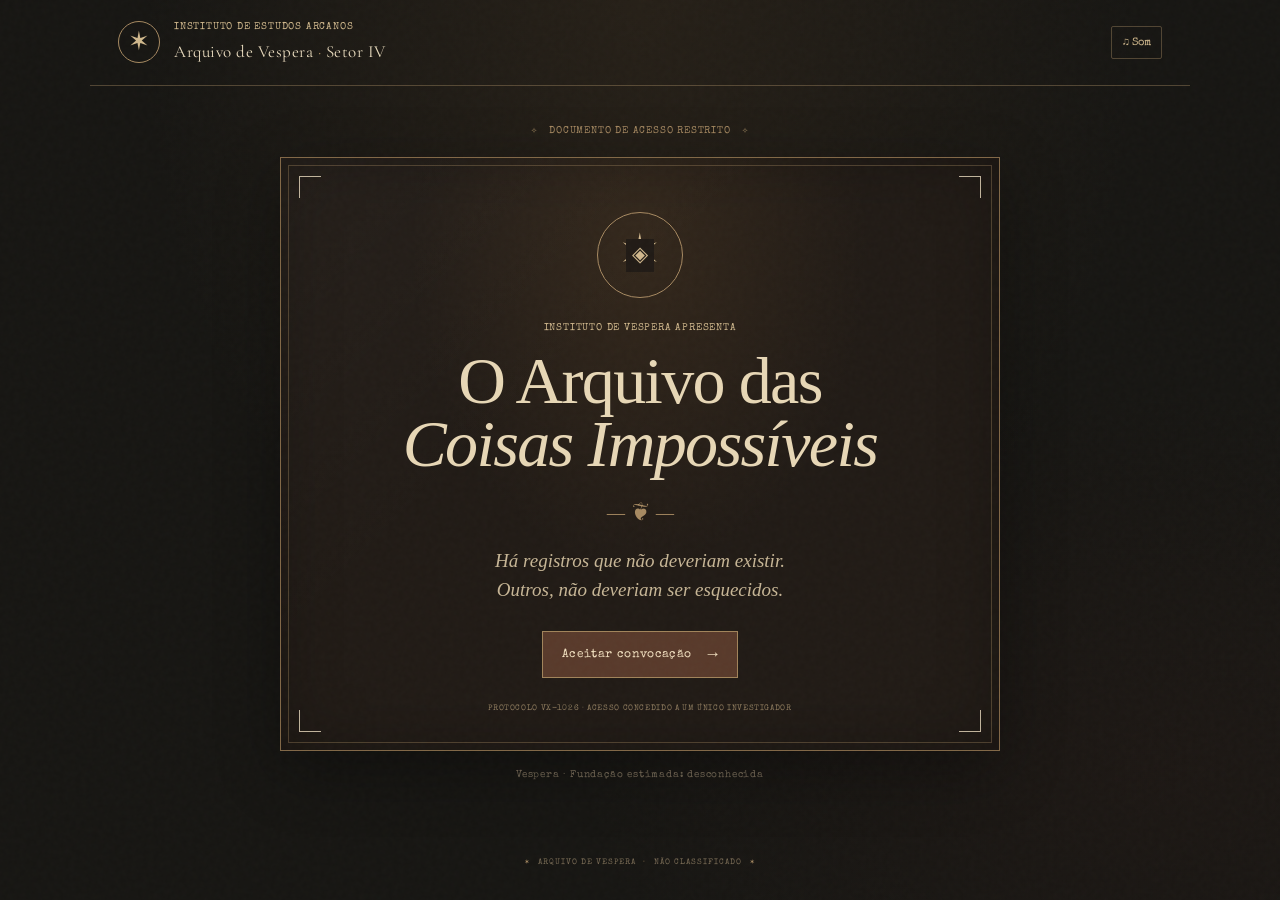
==== index.html @ 1dcfab78 "Add files via upload" ====
<!doctype html>
<html lang="pt-BR">
<head>
  <meta charset="utf-8">
  <meta name="viewport" content="width=device-width, initial-scale=1">
  <meta name="theme-color" content="#171613">
  <meta name="description" content="Um registro extraordinário do Instituto de Vespera.">
  <title>O Arquivo das Coisas Impossíveis</title>
  <link rel="preconnect" href="https://fonts.googleapis.com">
  <link rel="preconnect" href="https://fonts.gstatic.com" crossorigin>
  <link href="https://fonts.googleapis.com/css2?family=Cormorant+Garamond:wght@400;500;600;700&family=IM+Fell+English:ital@0;1&family=Special+Elite&display=swap" rel="stylesheet">
  <link rel="stylesheet" href="style.css">
</head>
<body>
  <div class="grain" aria-hidden="true"></div>
  <header class="topbar">
    <div class="sigil" aria-hidden="true">✶</div>
    <div>
      <p class="eyebrow">Instituto de Estudos Arcanos</p>
      <p class="topbar-title">Arquivo de Vespera <span>·</span> Setor IV</p>
    </div>
    <button class="sound-toggle" id="soundToggle" type="button" aria-pressed="false" title="Ativar som ambiente (opcional)">♫ <span>Som</span></button>
  </header>

  <main id="app">
    <section class="screen active" id="screen-intro" aria-labelledby="intro-title">
      <div class="chapter-mark">✧ &nbsp; DOCUMENTO DE ACESSO RESTRITO &nbsp; ✧</div>
      <div class="book-cover">
        <div class="cover-corner top-left"></div><div class="cover-corner top-right"></div>
        <div class="cover-corner bottom-left"></div><div class="cover-corner bottom-right"></div>
        <div class="cover-emblem" aria-hidden="true"><span>✶</span><i>◈</i></div>
        <p class="eyebrow">Instituto de Vespera apresenta</p>
        <h1 id="intro-title">O Arquivo das<br><em>Coisas Impossíveis</em></h1>
        <div class="ornament">— ❦ —</div>
        <p class="cover-subtitle">Há registros que não deveriam existir.<br>Outros, não deveriam ser esquecidos.</p>
        <button class="primary-button" id="beginButton" type="button">Aceitar convocação <span>→</span></button>
        <p class="tiny-note">PROTOCOLO VX-1026 · ACESSO CONCEDIDO A UM ÚNICO INVESTIGADOR</p>
      </div>
      <p class="page-footnote">Vespera · Fundação estimada: desconhecida</p>
    </section>

    <section class="screen" id="screen-catalog" aria-labelledby="catalog-title" hidden>
      <div class="section-heading">
        <p class="eyebrow">Capítulo I · Sala de registros</p>
        <h2 id="catalog-title">O catálogo esquecido</h2>
        <p>Quatro registros foram separados do acervo principal. Leia-os com atenção. O arquivo costuma esconder a verdade à vista de todos.</p>
      </div>
      <div class="progress-row"><span>REGISTROS EXAMINADOS</span><span id="progressText">0 / 3</span></div>
      <div class="progress-track"><div id="progressFill"></div></div>
      <div class="document-grid">
        <button class="document-card" type="button" data-doc="individual">
          <span class="doc-number">REGISTRO A-01</span><span class="doc-icon">♙</span>
          <span class="doc-title">Indivíduo extraordinário</span><span class="doc-description">Uma ficha que desafia a classificação.</span><span class="doc-open">Abrir documento ↗</span>
          <span class="read-stamp" aria-hidden="true">LIDO</span>
        </button>
        <button class="document-card" type="button" data-doc="letter">
          <span class="doc-number">REGISTRO A-02</span><span class="doc-icon">✉</span>
          <span class="doc-title">Correspondência interceptada</span><span class="doc-description">Uma mensagem que não chegou ao destino.</span><span class="doc-open">Abrir documento ↗</span>
          <span class="read-stamp" aria-hidden="true">LIDO</span>
        </button>
        <button class="document-card" type="button" data-doc="bestiary">
          <span class="doc-number">REGISTRO A-03</span><span class="doc-icon">♜</span>
          <span class="doc-title">Bestiário de anomalias</span><span class="doc-description">Uma criatura de hábitos questionáveis.</span><span class="doc-open">Abrir documento ↗</span>
          <span class="read-stamp" aria-hidden="true">LIDO</span>
        </button>
        <button class="document-card restricted" type="button" data-doc="sealed">
          <span class="doc-number">REGISTRO A-04</span><span class="doc-icon">⌑</span>
          <span class="doc-title">Registro sem classificação</span><span class="doc-description">O acesso exige uma palavra-chave.</span><span class="doc-open">Examinar selo ↗</span>
          <span class="lock-mark" aria-hidden="true">✦ RESTRITO ✦</span>
        </button>
      </div>
      <div class="hint-box"><span class="hint-symbol">☞</span><p><strong>Nota do arquivista:</strong> os três primeiros documentos podem ser consultados em qualquer ordem. Quando tiver examinado todos, procure o que eles têm em comum.</p></div>
      <div class="center-actions"><button class="text-button" id="toRiddleButton" type="button">Ir para a investigação →</button></div>
    </section>

    <section class="screen" id="screen-riddle" aria-labelledby="riddle-title" hidden>
      <div class="section-heading">
        <p class="eyebrow">Capítulo II · Mesa de investigação</p>
        <h2 id="riddle-title">Aquilo que permanece</h2>
        <p>O selo reage a uma palavra. Não é o nome de um objeto, mas algo que pode ser guardado, construído e compartilhado mesmo à distância.</p>
      </div>
      <div class="riddle-panel">
        <div class="wax-seal" aria-hidden="true">V</div>
        <p class="eyebrow">PERGUNTA DE CONTROLE</p>
        <p class="riddle-quote">“Torna-se mais forte quando compartilhado. Pode atravessar o tempo e a distância. Sete letras. Começa com V.”</p>
        <label for="passwordInput">Palavra-chave</label>
        <form id="passwordForm" autocomplete="off">
          <input id="passwordInput" name="password" type="text" placeholder="Insira sua resposta..." maxlength="40" aria-describedby="passwordFeedback">
          <button class="primary-button" type="submit">Testar palavra <span>→</span></button>
        </form>
        <p id="passwordFeedback" class="feedback" role="status" aria-live="polite"></p>
        <button class="hint-button" id="hintButton" type="button">Solicitar pista adicional</button>
        <p id="extraHint" class="extra-hint" hidden>As pistas falam de algo que existe entre pessoas. Não é uma lembrança isolada, mas aquilo que as conecta.</p>
      </div>
      <div class="center-actions"><button class="text-button" id="backToCatalog" type="button">← Voltar aos documentos</button></div>
    </section>

    <section class="screen" id="screen-locked" aria-labelledby="locked-title" hidden>
      <div class="section-heading">
        <p class="eyebrow">Capítulo III · Câmara de conservação</p>
        <h2 id="locked-title">O selo foi rompido</h2>
        <p>O arquivo reconheceu a resposta. Uma última folha estava escondida atrás do registro oficial.</p>
      </div>
      <article class="parchment reveal-card">
        <p class="document-meta">INSTITUTO DE VESPERA · REGISTRO A-04</p>
        <div class="document-symbol">✧</div>
        <h3>Relatório sobre um vínculo improvável</h3>
        <p>Classificação: <em>raro, persistente e de origem inexplicavelmente caótica.</em></p>
        <p>O material investigado contém conversas sem propósito aparente, referências que só duas pessoas compreendem e episódios cuja explicação oficial permanece: “você precisava estar lá”.</p>
        <p>Apesar das evidências, o vínculo não pôde ser catalogado como mero acaso.</p>
        <div class="redaction">[ A ÚLTIMA OBSERVAÇÃO FOI RESERVADA AO DESTINATÁRIO. ]</div>
        <button class="primary-button dark-button" id="revealLetterButton" type="button">Ler a observação final <span>→</span></button>
      </article>
    </section>

    <section class="screen" id="screen-letter" aria-labelledby="letter-title" hidden>
      <div class="section-heading">
        <p class="eyebrow">Capítulo IV · Registro definitivo</p>
        <h2 id="letter-title">O que merece ser guardado</h2>
        <p>Documento destinado exclusivamente ao investigador.</p>
      </div>
      <article class="parchment final-letter">
        <div class="letter-topline"><span>ARQUIVO DE VESPERA</span><span>VX-22 · PESSOAL</span></div>
        <div class="document-symbol">❦</div>
        <h3>Para você, que encontrou este registro</h3>
        <p>Se você chegou até aqui, parabéns: demonstrou uma capacidade extraordinária de investigar documentos suspeitos em vez de simplesmente deixar o arquivo em paz.</p>
        <p>O Instituto gostaria de registrar uma reclamação formal sobre a sua curiosidade. A investigação deveria ter durado três minutos, mas você decidiu levar o trabalho a sério. Estamos avaliando se isso é uma qualidade ou uma falha de caráter.</p>
        <p>Brincadeiras à parte, eu queria te dar algo um pouco diferente neste aniversário. Uma pequena história, um lugar para explorar e algumas pistas escondidas no meio de tudo isso.</p>
        <p>Porque, no fim, algumas das melhores coisas que a gente guarda não são objetos raros nem grandes acontecimentos. São as conversas, as piadas que não fariam sentido para mais ninguém e as lembranças que continuam importantes mesmo quando cada um está no seu canto.</p>
        <p>Espero que esse novo ano da sua vida traga descobertas inesperadas, histórias absurdas, motivos para rir e muitas coisas boas que você ainda nem imagina. E espero que a nossa amizade continue rendendo registros dignos de serem escondidos numa biblioteca proibida.</p>
        <p class="birthday-line">Feliz aniversário! ♡</p>
        <p class="signature">— O responsável por este arquivo</p>
        <div class="letter-seal">✶</div>
      </article>
      <div class="epilogue">
        <p class="eyebrow">INVESTIGAÇÃO CONCLUÍDA</p>
        <h3>Você está oficialmente dispensado.</h3>
        <p>Os documentos, infelizmente, continuam desorganizados. O Instituto pede desculpas por qualquer inconveniente e agradece por existir alguém disposto a abrir as pastas certas.</p>
        <button class="primary-button" id="finishButton" type="button">Encerrar investigação <span>✦</span></button>
      </div>
    </section>

    <section class="screen" id="screen-finish" aria-labelledby="finish-title" hidden>
      <div class="book-cover finish-cover">
        <div class="cover-emblem" aria-hidden="true"><span>✶</span><i>◈</i></div>
        <p class="eyebrow">ARQUIVO ENCERRADO</p>
        <h2 id="finish-title">Registro preservado.</h2>
        <div class="ornament">— ❦ —</div>
        <p class="cover-subtitle">Algumas histórias terminam.<br>Outras continuam fora das páginas.</p>
        <p class="tiny-note">INSTITUTO DE VESPERA · FIM DO DOCUMENTO</p>
        <button class="text-button" id="restartButton" type="button">Recomeçar do início ↺</button>
      </div>
    </section>
  </main>

  <div class="modal-backdrop" id="documentModal" hidden>
    <section class="modal" role="dialog" aria-modal="true" aria-labelledby="modalTitle">
      <button class="modal-close" id="modalClose" type="button" aria-label="Fechar documento">×</button>
      <p class="document-meta" id="modalMeta">REGISTRO A-01</p>
      <div class="document-symbol" id="modalSymbol">♙</div>
      <h2 id="modalTitle">Documento</h2>
      <div id="modalBody" class="modal-body"></div>
      <p class="modal-footer">INSTITUTO DE VESPERA · CONSULTA REGISTRADA</p>
      <button class="primary-button dark-button" id="modalDone" type="button">Guardar documento <span>✓</span></button>
    </section>
  </div>

  <footer class="site-footer"><span>✶</span> ARQUIVO DE VESPERA <span>·</span> NÃO CLASSIFICADO <span>✶</span></footer>
  <script src="script.js"></script>
</body>
</html>
---- style.css ----
/* O Arquivo das Coisas Impossíveis — dark academia / grimório */
:root {
  --night: #171613;
  --night-soft: #211e19;
  --wood: #342820;
  --brass: #a78a62;
  --brass-light: #d0b88d;
  --paper: #ddcba6;
  --paper-light: #eadcbf;
  --ink: #30261d;
  --muted: #a99b85;
  --wine: #702e2c;
  --line: rgba(190, 158, 111, .35);
  --serif: "Cormorant Garamond", Georgia, serif;
  --book: "IM Fell English", Georgia, serif;
  --type: "Special Elite", "Courier New", monospace;
}
* { box-sizing: border-box; }
html { scroll-behavior: smooth; }
body {
  margin: 0; min-height: 100vh; color: var(--paper-light);
  background:
    radial-gradient(ellipse at 50% 0%, rgba(93, 68, 42, .22), transparent 55%),
    radial-gradient(ellipse at 90% 85%, rgba(72, 37, 30, .12), transparent 35%),
    var(--night);
  font-family: var(--serif); font-size: 18px; line-height: 1.55;
}
body::before {
  content: ""; position: fixed; inset: 0; pointer-events: none; z-index: -1;
  background-image: repeating-linear-gradient(0deg, transparent 0 3px, rgba(255,255,255,.012) 4px);
}
button, input { font: inherit; }
button { cursor: pointer; }
button:focus-visible, input:focus-visible { outline: 2px solid var(--brass-light); outline-offset: 4px; }
[hidden] { display: none !important; }
.grain { position: fixed; inset: 0; pointer-events: none; opacity: .12; z-index: 10; background-image: url("data:image/svg+xml,%3Csvg viewBox='0 0 180 180' xmlns='http://www.w3.org/2000/svg'%3E%3Cfilter id='n'%3E%3CfeTurbulence type='fractalNoise' baseFrequency='.9' numOctaves='3' stitchTiles='stitch'/%3E%3C/filter%3E%3Crect width='100%25' height='100%25' filter='url(%23n)' opacity='.18'/%3E%3C/svg%3E"); }
.topbar { max-width: 1100px; margin: auto; padding: 20px 28px; display: flex; align-items: center; gap: 14px; border-bottom: 1px solid var(--line); }
.sigil { width: 42px; height: 42px; display: grid; place-items: center; border: 1px solid var(--brass); border-radius: 50%; color: var(--brass-light); font-size: 26px; }
.eyebrow, .chapter-mark, .tiny-note, .doc-number, .progress-row, .document-meta, .letter-topline, .site-footer, .modal-footer { font-family: var(--type); letter-spacing: .08em; text-transform: uppercase; }
.eyebrow { font-size: 10px; color: var(--brass-light); margin: 0 0 3px; }
.topbar-title { font-size: 17px; margin: 0; letter-spacing: .03em; }
.topbar-title span { color: var(--brass); }
.sound-toggle { margin-left: auto; color: var(--brass-light); background: transparent; border: 1px solid var(--line); padding: 7px 10px; border-radius: 2px; font-family: var(--type); font-size: 11px; }
.sound-toggle[aria-pressed="true"] { background: var(--wood); }
main { max-width: 1000px; min-height: calc(100vh - 150px); margin: 0 auto; padding: 38px 24px 56px; }
.screen { animation: fade-in .42s ease both; }
.screen.active { display: block; }
@keyframes fade-in { from { opacity: 0; transform: translateY(8px); } to { opacity: 1; transform: translateY(0); } }
.chapter-mark { color: var(--brass); text-align: center; font-size: 10px; margin: 0 auto 18px; }
.book-cover { max-width: 720px; margin: 0 auto; position: relative; padding: 54px 36px 34px; text-align: center; border: 1px solid #826847; outline: 1px solid rgba(167,138,98,.35); outline-offset: -9px; background:
  radial-gradient(ellipse at 50% 15%, rgba(135, 97, 54, .18), transparent 45%),
  linear-gradient(135deg, rgba(255,255,255,.025), transparent 40%), #211b16;
  box-shadow: 0 18px 60px rgba(0,0,0,.32), inset 0 0 60px rgba(0,0,0,.25);
}
.cover-corner { width: 22px; height: 22px; position: absolute; border-color: var(--brass); opacity: .8; }
.top-left { top: 18px; left: 18px; border-top: 1px solid; border-left: 1px solid; }
.top-right { top: 18px; right: 18px; border-top: 1px solid; border-right: 1px solid; }
.bottom-left { bottom: 18px; left: 18px; border-bottom: 1px solid; border-left: 1px solid; }
.bottom-right { bottom: 18px; right: 18px; border-bottom: 1px solid; border-right: 1px solid; }
.cover-emblem { width: 86px; height: 86px; margin: 0 auto 23px; border: 1px solid var(--brass); border-radius: 50%; display: grid; place-items: center; position: relative; color: var(--brass-light); }
.cover-emblem span { font-size: 52px; line-height: 1; }
.cover-emblem i { position: absolute; font-style: normal; font-size: 21px; background: #211b16; padding: 0 6px; }
.book-cover h1 { font: 500 clamp(38px, 7vw, 66px)/.95 var(--book); letter-spacing: -.025em; margin: 13px 0 18px; color: #e7d7b6; }
.book-cover h1 em { font-weight: 400; }
.ornament { color: var(--brass); font-size: 24px; margin: 17px 0; }
.cover-subtitle { color: #c7b696; font: italic 19px/1.5 var(--book); margin: 0 0 27px; }
.primary-button { display: inline-flex; align-items: center; justify-content: center; gap: 16px; padding: 13px 19px; color: #f0dfbf; background: #593a2b; border: 1px solid #a1845b; font: 12px var(--type); letter-spacing: .03em; transition: background .2s, transform .2s, border-color .2s; }
.primary-button:hover { background: #704834; border-color: #d0b88d; transform: translateY(-1px); }
.primary-button span { font-size: 17px; }
.tiny-note { font-size: 8px; line-height: 1.7; color: #8d7a5d; margin: 24px 0 0; }
.page-footnote { text-align: center; color: #786c59; font: 10px var(--type); margin: 19px 0 0; letter-spacing: .08em; }
.section-heading { max-width: 700px; margin: 0 auto 30px; text-align: center; }
.section-heading h2 { color: #e6d5b5; font: 500 clamp(35px, 5vw, 48px)/1.05 var(--book); margin: 7px 0 12px; }
.section-heading > p:last-child { color: #b8aa94; max-width: 580px; margin: auto; font-size: 18px; }
.progress-row { display: flex; justify-content: space-between; color: #9e8b6b; font-size: 9px; margin: 0 0 7px; }
.progress-track { height: 3px; background: #342b20; margin-bottom: 20px; }
.progress-track div { height: 100%; width: 0; background: var(--brass); transition: width .3s; }
.document-grid { display: grid; grid-template-columns: repeat(2, minmax(0, 1fr)); gap: 14px; }
.document-card { min-height: 210px; position: relative; display: flex; flex-direction: column; align-items: flex-start; text-align: left; padding: 19px; color: var(--paper); border: 1px solid var(--line); background: linear-gradient(145deg, rgba(99,73,45,.18), transparent 65%), #211e19; transition: border-color .2s, transform .2s, background .2s; }
.document-card:hover { border-color: var(--brass); transform: translateY(-2px); background-color: #282219; }
.doc-number { font-size: 9px; color: #aa9167; }
.doc-icon { font-size: 28px; color: var(--brass-light); margin: 12px 0 2px; }
.doc-title { font: 600 23px/1.05 var(--book); color: #e0d0b0; }
.doc-description { color: #a99d89; font-size: 15px; margin: 8px 0 15px; }
.doc-open { margin-top: auto; color: #b99b6c; font: 10px var(--type); text-transform: uppercase; letter-spacing: .04em; }
.read-stamp { display: none; position: absolute; right: 12px; top: 12px; border: 1px solid #8b3933; color: #b65e50; font: 10px var(--type); padding: 3px 5px; transform: rotate(8deg); }
.document-card.read .read-stamp { display: block; }
.document-card.restricted { background: linear-gradient(145deg, rgba(112,46,44,.15), transparent 65%), #211b19; border-style: dashed; }
.lock-mark { color: #b86e5d; font: 9px var(--type); letter-spacing: .08em; margin-top: 9px; }
.hint-box { display: flex; align-items: flex-start; gap: 13px; margin: 23px 0 5px; padding: 14px 16px; border-left: 2px solid var(--brass); background: rgba(100,75,45,.11); }
.hint-symbol { color: var(--brass-light); font-size: 23px; }
.hint-box p { color: #b5a68f; font-size: 15px; margin: 0; }
.hint-box strong { color: #ddc9a4; }
.center-actions { display: flex; justify-content: center; margin: 25px 0 0; }
.text-button, .hint-button { background: transparent; border: 0; color: var(--brass-light); font: 11px var(--type); text-transform: uppercase; letter-spacing: .04em; padding: 10px; }
.text-button:hover, .hint-button:hover { color: #f0dfbf; text-decoration: underline; text-underline-offset: 4px; }
.riddle-panel { max-width: 600px; margin: 0 auto; padding: 30px clamp(20px, 5vw, 44px); background: linear-gradient(145deg, rgba(100,75,45,.16), transparent), #211e19; border: 1px solid var(--line); text-align: center; }
.wax-seal { width: 62px; height: 62px; display: grid; place-items: center; border-radius: 50%; margin: 0 auto 20px; color: #e2cda8; font: 32px var(--book); background: radial-gradient(circle at 35% 28%, #9c5144, #612725 72%); box-shadow: 0 3px 8px #100e0c; border: 2px solid #824238; }
.riddle-quote { font: italic 25px/1.35 var(--book); color: #e0cfaf; margin: 12px 0 24px; }
.riddle-panel label { display: block; text-align: left; color: #c5b08b; font: 10px var(--type); text-transform: uppercase; margin: 0 0 7px; }
#passwordForm { display: flex; flex-direction: column; gap: 10px; }
#passwordInput { min-width: 0; width: 100%; padding: 13px; color: var(--paper-light); background: #171613; border: 1px solid #66513a; text-align: center; font: 14px var(--type); letter-spacing: .08em; }
.feedback { min-height: 24px; color: #c7b48e; font-size: 14px; margin: 10px 0 0; }
.feedback.error { color: #d28a78; }
.hint-button { margin-top: 4px; font-size: 9px; }
.extra-hint { color: #b5a68f; font-style: italic; margin: 7px 0 0; font-size: 15px; }
.parchment { position: relative; max-width: 690px; margin: 0 auto; padding: clamp(24px, 5vw, 48px); color: var(--ink); background:
  radial-gradient(ellipse at 10% 10%, rgba(124,81,43,.09), transparent 40%),
  radial-gradient(ellipse at 95% 90%, rgba(124,81,43,.10), transparent 45%),
  repeating-linear-gradient(0deg, rgba(70,45,25,.025) 0 1px, transparent 1px 4px), var(--paper);
  border: 1px solid #8e704c; box-shadow: 0 18px 48px rgba(0,0,0,.25); }
.document-meta { font-size: 9px; color: #7b6344; text-align: center; }
.document-symbol { text-align: center; font-size: 29px; color: #876b47; margin: 14px 0 7px; }
.parchment h3 { font: 600 clamp(27px, 4vw, 36px)/1.08 var(--book); text-align: center; margin: 0 0 20px; }
.parchment p { font: 18px/1.65 var(--book); }
.parchment em { color: #68442f; }
.redaction { border: 1px solid #9a7b57; color: #705538; font: 10px/1.6 var(--type); text-align: center; padding: 10px; margin: 25px 0; }
.dark-button { color: #f1e1c2; background: #493326; }
.dark-button:hover { background: #68442f; }
.final-letter { padding-bottom: 55px; }
.letter-topline { display: flex; justify-content: space-between; gap: 10px; font-size: 8px; color: #856a48; border-bottom: 1px solid rgba(105,76,43,.35); padding-bottom: 12px; }
.final-letter h3 { margin-bottom: 24px; }
.final-letter p { text-align: left; }
.final-letter .birthday-line { text-align: center; font: 600 31px var(--book); color: #712d2a; margin: 28px 0 8px; }
.final-letter .signature { text-align: right; font-style: italic; color: #70583e; }
.letter-seal { position: absolute; bottom: 17px; right: 24px; width: 44px; height: 44px; display: grid; place-items: center; border-radius: 50%; background: #702e2c; color: #dfc69e; font-size: 26px; border: 2px solid #8b4940; }
.epilogue { text-align: center; max-width: 570px; margin: 36px auto 0; }
.epilogue h3 { font: 500 31px var(--book); margin: 5px 0; color: #e4d4b5; }
.epilogue p:not(.eyebrow) { color: #b4a58e; font-size: 16px; }
.epilogue .primary-button { margin-top: 10px; }
.finish-cover { margin-top: 35px; }
.finish-cover h2 { font: 500 clamp(35px, 6vw, 55px) var(--book); margin: 10px 0; color: #e7d7b6; }
.finish-cover .text-button { display: block; margin: 12px auto 0; }
.site-footer { padding: 20px 10px 28px; text-align: center; font-size: 8px; color: #796b55; letter-spacing: .12em; }
.site-footer span { color: var(--brass); padding: 0 5px; }
.modal-backdrop { position: fixed; inset: 0; z-index: 20; padding: 24px 14px; display: grid; place-items: center; overflow-y: auto; background: rgba(8,7,6,.82); backdrop-filter: blur(4px); }
.modal { position: relative; width: min(100%, 610px); max-height: min(88vh, 850px); overflow-y: auto; padding: clamp(22px, 5vw, 42px); background: var(--paper-light); color: var(--ink); border: 1px solid #a88a5e; box-shadow: 0 20px 70px #000; animation: fade-in .25s ease both; }
.modal-close { position: absolute; top: 8px; right: 12px; background: transparent; border: 0; color: #634c34; font-size: 29px; line-height: 1; }
.modal .document-symbol { font-size: 34px; }
.modal h2 { font: 600 34px/1.05 var(--book); text-align: center; margin: 0 0 22px; }
.modal-body p { font: 18px/1.65 var(--book); }
.modal-body .clue { margin-top: 22px; padding: 12px; border-left: 2px solid #8d6d46; background: rgba(116,83,48,.08); color: #5e482f; font-size: 16px; }
.modal-footer { border-top: 1px solid rgba(105,76,43,.3); padding-top: 12px; color: #876b47; font-size: 8px; text-align: center; margin-top: 25px; }
.modal .primary-button { width: 100%; margin-top: 8px; }
@media (max-width: 600px) {
  body { font-size: 17px; }
  .topbar { padding: 14px 16px; gap: 10px; }
  .sigil { width: 36px; height: 36px; font-size: 22px; }
  .topbar-title { font-size: 14px; }
  .topbar .eyebrow { font-size: 8px; }
  .sound-toggle { padding: 6px 8px; }
  .sound-toggle span { display: none; }
  main { padding: 27px 15px 40px; }
  .book-cover { padding: 46px 20px 28px; }
  .book-cover h1 { font-size: clamp(38px, 11vw, 53px); }
  .cover-emblem { width: 70px; height: 70px; }
  .cover-emblem span { font-size: 43px; }
  .cover-subtitle { font-size: 17px; }
  .tiny-note { font-size: 7px; }
  .section-heading { margin-bottom: 23px; }
  .section-heading > p:last-child { font-size: 16px; }
  .document-grid { gap: 9px; }
  .document-card { padding: 13px; min-height: 205px; }
  .doc-number { font-size: 8px; }
  .doc-icon { font-size: 25px; margin-top: 15px; }
  .doc-title { font-size: 21px; }
  .doc-description { font-size: 14px; }
  .doc-open { font-size: 8px; }
  .read-stamp { font-size: 8px; right: 7px; top: 7px; }
  .hint-box { padding: 12px; }
  .hint-box p { font-size: 14px; }
  .riddle-panel { padding: 25px 17px; }
  .riddle-quote { font-size: 22px; }
  .parchment p { font-size: 17px; }
  .letter-topline { font-size: 7px; }
  .modal-backdrop { padding: 12px 9px; }
  .modal { padding: 27px 20px; }
}
@media (max-width: 360px) {
  .document-grid { grid-template-columns: 1fr; }
  .document-card { min-height: 175px; }
  .topbar-title { font-size: 12px; }
}
@media (prefers-reduced-motion: reduce) {
  *, *::before, *::after { scroll-behavior: auto !important; animation-duration: .01ms !important; transition-duration: .01ms !important; }
}
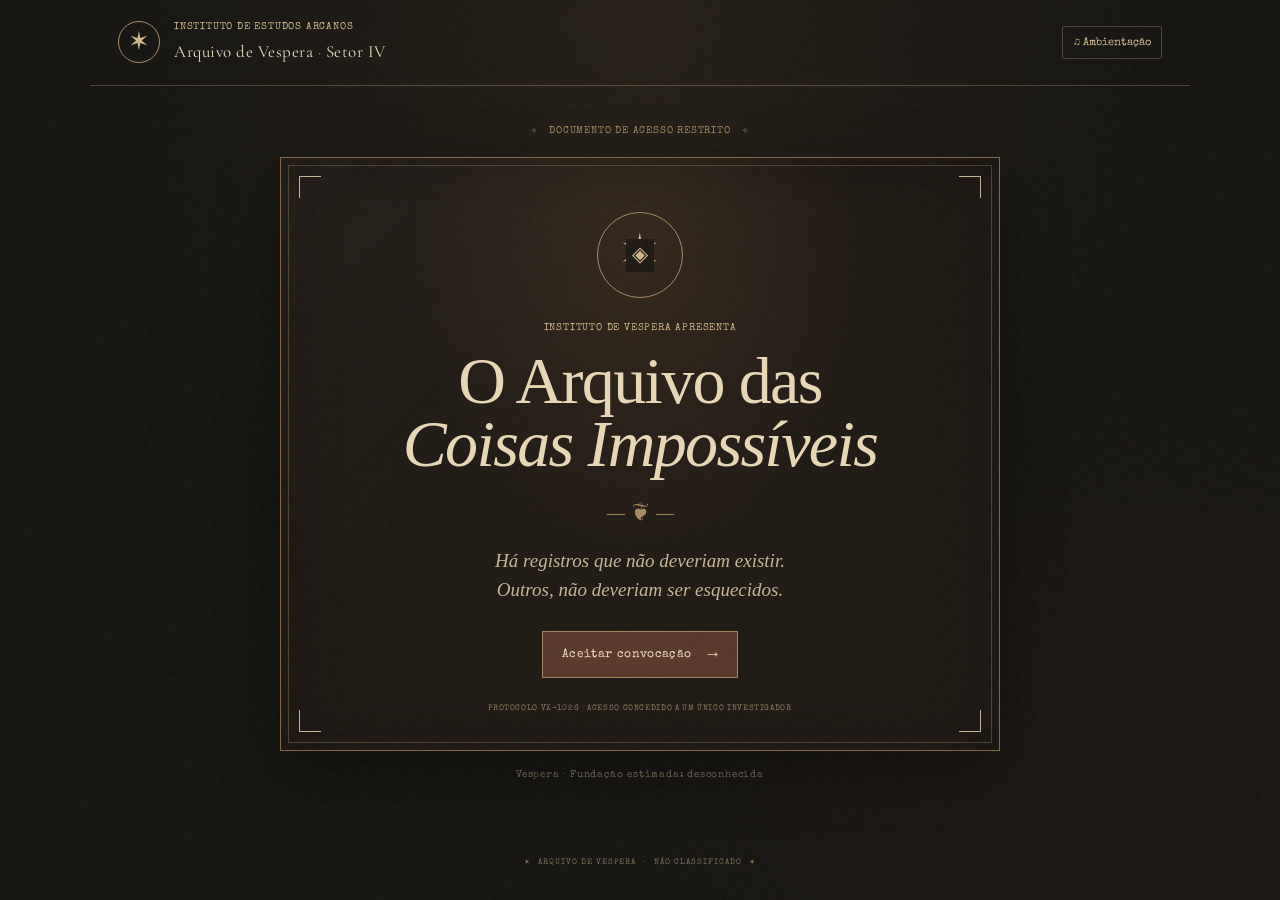
==== commit f8282f57: "Add files via upload" ====
--- a/index.html
+++ b/index.html
@@ -19,8 +19,32 @@
       <p class="eyebrow">Instituto de Estudos Arcanos</p>
       <p class="topbar-title">Arquivo de Vespera <span>·</span> Setor IV</p>
     </div>
-    <button class="sound-toggle" id="soundToggle" type="button" aria-pressed="false" title="Ativar som ambiente (opcional)">♫ <span>Som</span></button>
+    <button class="sound-toggle" id="soundToggle" type="button" aria-expanded="false" aria-controls="ambiencePanel" title="Abrir ambientação">♫ <span>Ambientação</span></button>
   </header>
+
+  <div class="ambience-backdrop" id="ambienceBackdrop" hidden></div>
+  <aside class="ambience-panel" id="ambiencePanel" aria-labelledby="ambienceTitle" hidden>
+    <div class="ambience-heading">
+      <div><p class="eyebrow">INSTITUTO DE VESPERA</p><h2 id="ambienceTitle">Ambientação</h2></div>
+      <button class="modal-close" id="ambienceClose" type="button" aria-label="Fechar ambientação">×</button>
+    </div>
+    <p class="ambience-intro">Ajuste os sons do arquivo ao seu gosto. Os controles ficam prontos; para ouvir, adicione seus próprios arquivos de áudio à pasta <code>sounds</code>.</p>
+    <div class="sound-channel" data-sound-channel="fire">
+      <div class="sound-channel-top"><span class="sound-glyph" aria-hidden="true">♨</span><div><strong>Lareira</strong><small id="fireStatus">Arquivo esperado: sounds/fire.mp3</small></div></div>
+      <label for="fireVolume">Volume da lareira <output id="fireVolumeValue">35%</output></label>
+      <input id="fireVolume" type="range" min="0" max="100" value="35">
+      <button class="sound-play" id="firePlay" type="button">▶ Reproduzir lareira</button>
+      <audio id="fireAudio" loop preload="none" src="sounds/fire.mp3"></audio>
+    </div>
+    <div class="sound-channel" data-sound-channel="rain">
+      <div class="sound-channel-top"><span class="sound-glyph" aria-hidden="true">☂</span><div><strong>Chuva</strong><small id="rainStatus">Arquivo esperado: sounds/rain.mp3</small></div></div>
+      <label for="rainVolume">Volume da chuva <output id="rainVolumeValue">25%</output></label>
+      <input id="rainVolume" type="range" min="0" max="100" value="25">
+      <button class="sound-play" id="rainPlay" type="button">▶ Reproduzir chuva</button>
+      <audio id="rainAudio" loop preload="none" src="sounds/rain.mp3"></audio>
+    </div>
+    <p class="ambience-note">Dica: os dois sons podem tocar juntos. O volume de cada um é independente.</p>
+  </aside>
 
   <main id="app">
     <section class="screen active" id="screen-intro" aria-labelledby="intro-title">
@@ -47,6 +71,9 @@
       </div>
       <div class="progress-row"><span>REGISTROS EXAMINADOS</span><span id="progressText">0 / 3</span></div>
       <div class="progress-track"><div id="progressFill"></div></div>
+      <div class="fragment-progress-row"><span>FRAGMENTOS RECUPERADOS</span><span id="fragmentProgressText">0 / 3</span></div>
+      <div class="fragment-progress-track"><div id="fragmentProgressFill"></div></div>
+      <div class="fragment-note" id="fragmentNote">Três documentos guardam pequenos fragmentos. Examine-os para reconstruir o registro.</div>
       <div class="document-grid">
         <button class="document-card" type="button" data-doc="individual">
           <span class="doc-number">REGISTRO A-01</span><span class="doc-icon">♙</span>
--- a/style.css
+++ b/style.css
@@ -184,3 +184,49 @@
 @media (prefers-reduced-motion: reduce) {
   *, *::before, *::after { scroll-behavior: auto !important; animation-duration: .01ms !important; transition-duration: .01ms !important; }
 }
+
+
+/* Fragmentos colecionáveis */
+.fragment-progress-row { display: flex; justify-content: space-between; gap: 12px; margin: 16px 0 6px; color: #a78a62; font: 9px var(--type); letter-spacing: .08em; }
+.fragment-progress-track { height: 3px; background: #342b20; margin-bottom: 8px; }
+.fragment-progress-track div { height: 100%; width: 0; background: #b86e5d; transition: width .3s ease; }
+.fragment-note { color: #9f927c; font-size: 14px; margin: 0 0 18px; font-style: italic; }
+.fragment-action-area { margin: 22px 0 6px; }
+.fragment-button { display: inline-flex; padding: 10px 13px; border: 1px solid #8d6d46; background: rgba(116,83,48,.08); color: #654b30; font: 10px var(--type); letter-spacing: .04em; text-transform: uppercase; }
+.fragment-button:hover:not(:disabled) { background: rgba(116,83,48,.16); }
+.fragment-button:disabled { color: #58714d; border-color: #809070; cursor: default; }
+.fragment-result { display: grid; grid-template-columns: 84px 1fr; gap: 6px 13px; align-items: center; margin: 12px 0 0 !important; padding: 12px; border: 1px dashed #a78a62; background: rgba(116,83,48,.07); font-size: 15px !important; }
+.fragment-result strong { align-self: end; color: #654b30; font-size: 15px; }
+.fragment-result > span:last-child { grid-column: 2; align-self: start; font-size: 15px; line-height: 1.4; }
+.fragment-image-placeholder { grid-row: span 2; min-height: 76px; display: flex; flex-direction: column; align-items: center; justify-content: center; gap: 4px; border: 1px solid rgba(141,109,70,.5); background: repeating-linear-gradient(135deg, rgba(116,83,48,.04) 0 5px, transparent 5px 10px); color: #876b47; }
+.fragment-image-placeholder span { font-size: 27px; }
+.fragment-image-placeholder small { font: 7px var(--type); text-align: center; }
+
+/* Painel lateral de ambientação */
+.ambience-backdrop { position: fixed; inset: 0; z-index: 30; background: rgba(8,7,6,.62); backdrop-filter: blur(2px); }
+.ambience-panel { position: fixed; z-index: 31; top: 0; right: 0; width: min(100%, 390px); height: 100dvh; overflow-y: auto; padding: 26px 22px 32px; color: var(--paper-light); background: #211e19; border-left: 1px solid var(--brass); box-shadow: -18px 0 55px rgba(0,0,0,.4); animation: slide-in .25s ease both; }
+@keyframes slide-in { from { opacity: .5; transform: translateX(28px); } to { opacity: 1; transform: translateX(0); } }
+.ambience-heading { display: flex; align-items: flex-start; justify-content: space-between; gap: 12px; border-bottom: 1px solid var(--line); padding-bottom: 14px; }
+.ambience-heading h2 { margin: 3px 0 0; color: #e6d5b5; font: 500 34px/1 var(--book); }
+.ambience-heading .modal-close { position: static; color: var(--brass-light); }
+.ambience-intro, .ambience-note { color: #b8aa94; font-size: 14px; }
+.ambience-intro code { color: #e0cfaf; font-size: 12px; }
+.sound-channel { padding: 16px 0; border-bottom: 1px solid var(--line); }
+.sound-channel-top { display: flex; align-items: center; gap: 12px; margin-bottom: 12px; }
+.sound-glyph { display: grid; place-items: center; width: 42px; height: 42px; border: 1px solid var(--brass); border-radius: 50%; color: var(--brass-light); font-size: 23px; }
+.sound-channel-top strong, .sound-channel-top small { display: block; }
+.sound-channel-top strong { color: #e6d5b5; font: 600 22px var(--book); }
+.sound-channel-top small { color: #9f927c; font-size: 10px; overflow-wrap: anywhere; }
+.sound-channel label { display: flex; justify-content: space-between; gap: 12px; color: #c5b08b; font-size: 13px; }
+.sound-channel output { color: var(--brass-light); font-family: var(--type); font-size: 11px; }
+.sound-channel input[type="range"] { display: block; width: 100%; margin: 12px 0; accent-color: var(--brass); }
+.sound-play { width: 100%; padding: 10px 12px; border: 1px solid var(--line); background: #342820; color: #e0cfaf; font: 10px var(--type); text-transform: uppercase; }
+.sound-play:hover { border-color: var(--brass); }
+.ambience-note { font-style: italic; margin-top: 18px; }
+@media (max-width: 600px) {
+  .sound-toggle span { display: inline; }
+  .sound-toggle { max-width: 112px; font-size: 9px; }
+  .fragment-result { grid-template-columns: 70px 1fr; padding: 9px; gap: 5px 9px; }
+  .fragment-image-placeholder { min-height: 68px; }
+  .ambience-panel { padding: 22px 18px 30px; }
+}
